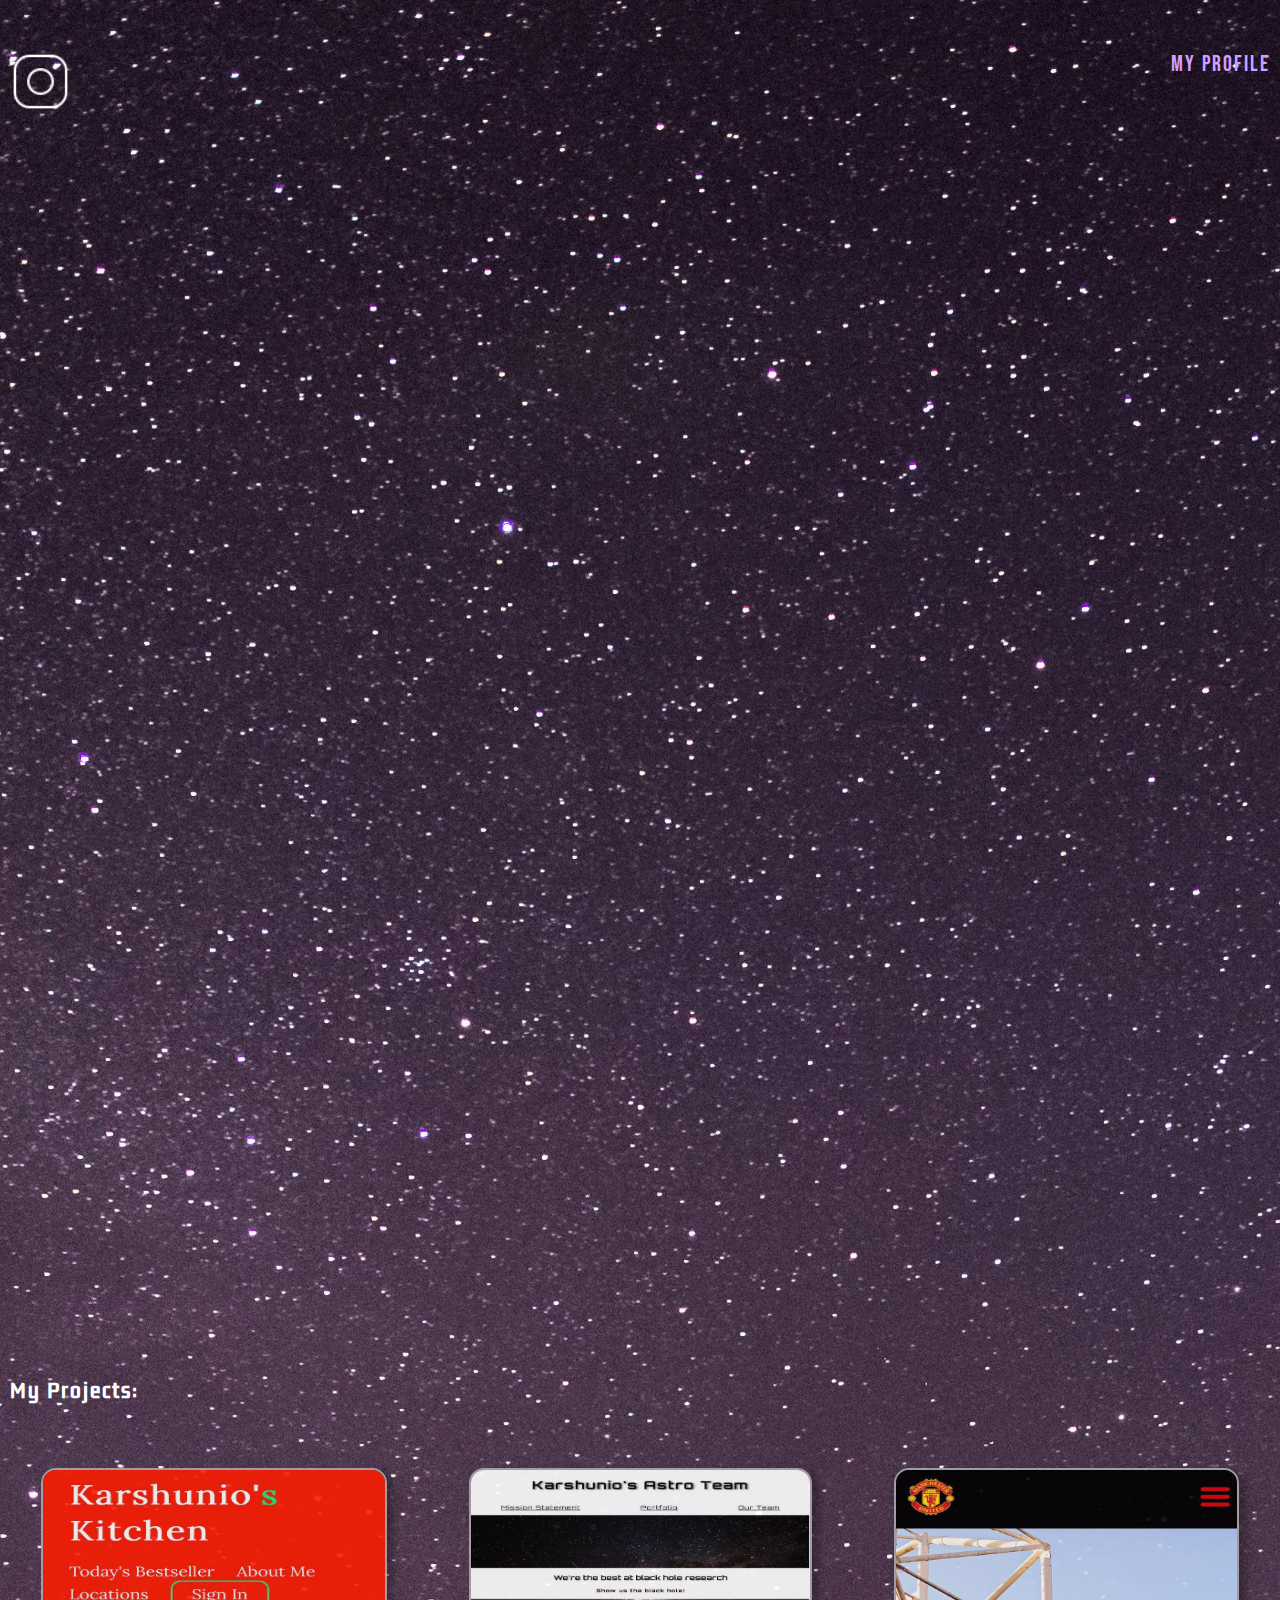
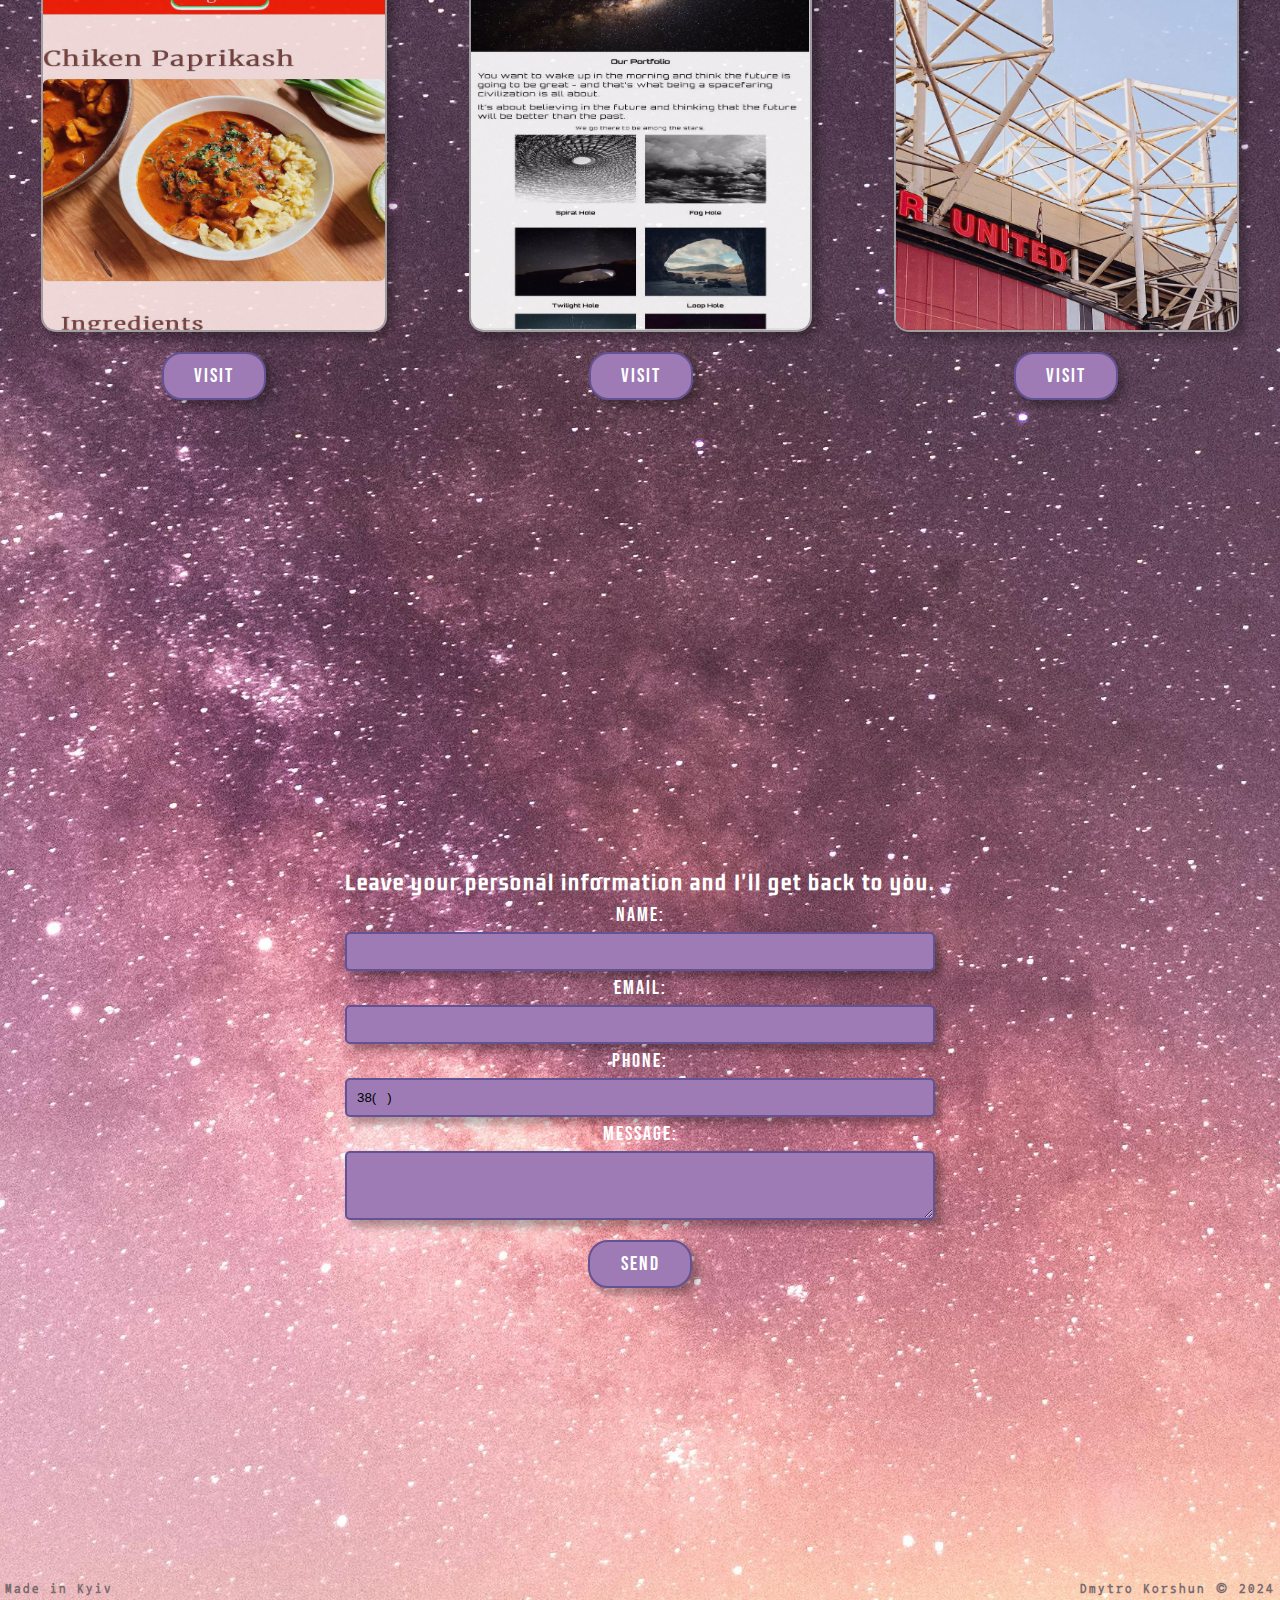
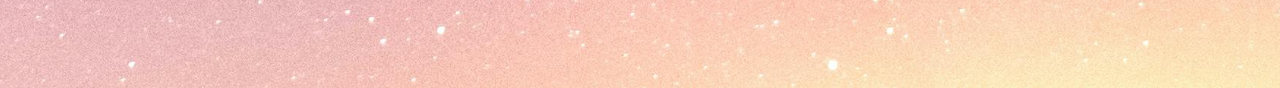
==== index.html @ 6ab0fac3 "7 commit" ====
<!DOCTYPE html>
<html lang="en">
<head>
    <meta charset="UTF-8">
    <meta name="viewport" content="width=device-width, initial-scale=1.0">
    <title>Document</title>
    <link rel="stylesheet" href="style.css">
    <script defer src="script.js"></script>
</head>
<body>
    
    <div class="back">
        
     <header>
      <div class="headercontent1">
        <a href="https://www.instagram.com/paul_martial99?igsh=MXgya3oyY2Mxa3dtcQ%3D%3D&utm_source=qr" target="_blank">
        <img src="./Images/icons8-instagram-50.png"></img>
        </a>
      </div>
      <div class="headercontent2">
        <a href="./myprofile.html">My Profile</a>
      </div>
     </header>
     
     <main>
      <div class="content0">
        <div class="content0text">
        <div class="animated-text">
        <h1>Dmytro Korshun</h1>
        </div>
        </div>
        <div class="content0text">
        <div class="animated-text">
        <h5 id="h55">Beginner developer</h5>
        </div>
        </div>
      </div>
        <div class="content01">
            <h3>My Projects:</h3>
        </div>
      <div class="content1">
        <div class="mi">
          <img src="./Images/Unknown-1.jpeg" class="imgp">
         <div class="button">
          <a href="https://dimadamage91.github.io/kitchen/" target="_blank">Visit</a>
         </div>
        </div>
        <div class="mi">
          <img src="./Images/Unknown-2.jpeg" class="imgp">
         <div class="button">
          <a href="https://dimadamage91.github.io/business/" target="_blank">Visit</a>
         </div>
        </div>
        <div class="mi">
          <img src="./Images/Unknown.jpeg" class="imgp">
         <div class="button">
          <a href="https://dimadamage91.github.io/sportclub/" target="_blank">Visit</a>
         </div>
        </div>
      </div>
    
      <div class="content2">
       <form action="./submission.html" method="POST">
       <h3>Leave your personal information and I'll get back to you.</h3>
       <section class="name">
        <label for="nname"><a>Name:</a></label>
        <input type="text" name="nname" id="nname">
       </section>
       <section class="email">
        <label for="mail"><a>Email:</a></label>
        <input type="text" name="mail" id="mail">
       </section>
       <section class="phone">
        <label for="pphone"><a>Phone:</a></label>
        <input type="text" name="pphone" id="pphone" value="38(   )">
       </section>
       <section class="info">
        <label for="iinfo"><a>Message:</a></label>
        <br>
        <textarea id="iinfo" name="iinfo" rows="3" cols="30"></textarea>
       </section>
       <section class="buttonsend">
       <a id="sendbutton">SEND</a>
       </section>
       </form>
       </div>
     </main>
     <footer>
        <h5 class="fh5l">Made in Kyiv</h5>
        <h5 class="fh5r">Dmytro Korshun © 2024</h5>
     </footer>
    </div>
    
</body>
</html>
---- style.css ----
body {
    margin: 0px;
    padding: 0px;
    font-size: 16px;
}
.back {
    background-image: url(./Images/pexels-free-nature-stock-1376766.jpg);
    min-height: 100vh;
    background-position: center;
    background-size: cover;
    background-repeat: no-repeat;
    
}
@font-face {
    font-family: "Kdam";
    src: url(./Kdam_Thmor_Pro/KdamThmorPro-Regular.ttf) format("woff2");
}
@font-face {
    font-family: "Bebas";
    src: url(./Bebas_Neue/BebasNeue-Regular.ttf) format("woff2");
}
@font-face {
    font-family: "Nanum";
    src: url(./Nanum_Gothic_Coding/NanumGothicCoding-Regular.ttf) format("woff2");
}

header {
    display: flex;
    justify-content: space-between;
    max-width: 1500px;
    margin: auto;
}

.headercontent1 {
    z-index: 2;
    margin-top: 4%;
    padding-left: 10px;
}
.headercontent2 {
    z-index: 2;
    font-family: "Bebas";
    letter-spacing: 2px;
    margin-top: 4%;
    padding-right: 10px;
    
}

.headercontent1 img {
    width: 3.8rem;
    
}
.headercontent2 a {
    font-size: 1.4rem;
    text-decoration: none;
    color: #cea2fd;
    
} 
.headercontent2 a:hover {
    color: white;
}
.headercontent2 a:active {
    color: #6f4685;
    
}
/*Main*/

main {
    max-width: 1500px;
    margin: auto;
    margin-top: 450px;
}

/*Content0*/
.content0 {
    color: white;
    font-size: 2.3rem;
    padding-left: 10px;
    font-family: "Kdam";
    
    display: flex;
    flex-direction: column;
    letter-spacing: 3px;
}
#h55 {
    padding-top: 0px;
    margin-top: 0px;
}
.content0text {
    display: flex;
    flex-wrap: wrap;
    
}
.content0text div {
    padding-right: 15px;
    
}
.animated-text {
    opacity: 0;
    animation: fadeIn 4s forwards;
    animation-delay: 0.7s;
}
@keyframes fadeIn {
    from {
        opacity: 0;
    }
    to {
        opacity: 1;
    }
}
/*content01*/
.content01 {
    color: white;
    margin-top: 500px;
    letter-spacing: 2px;
    font-family: "Kdam";
    padding-left: 10px;
    
}
.content01 h3 {
    margin: 0px;
    font-size: 1.5vw;
}
/*content1*/
.content1 {
    display: flex;
    justify-content: space-around;
    
    
}
.mi {
    display: flex;
    flex-direction: column;
    justify-content: center;
    align-items: center;
    gap: 20px;
}
.button a {
    display: flex;
    justify-content: center;
    font-size: 20px;
    font-family: "Bebas";
    letter-spacing: 2px;
    text-decoration: none;
    color: inherit;
}
.button {
    width: 70px;
    border: 2px solid #645394;
    border-radius: 20px;
    padding: 10px 15px;
    background-color: #9e7bb5;
    box-shadow: 6px 6px 7px 1px rgba(0, 0, 0, 0.28);
    color: white;
}
.button:hover {
    cursor: pointer;
    background-color: white;
    color: #9e7bb5;

}
.button:active {
    background-color: #6f4685;
    color: white;
    border: 2px solid #392A48;
}
.imgp {
    height: 70%;
    width: 80%;
    border-radius: 15px;
    opacity: 0.9;
    border: 2px solid #A9A9A9;
    box-shadow: 6px 6px 7px 1px rgba(0, 0, 0, 0.28);
}

/*content2*/
.content2 h3 {
    color: white;
    margin: 5px;
    font-size: 1.5vw;
    letter-spacing: 2px;

}
.content2 a {
    font-size: 20px;
    letter-spacing: 2px;
    font-family: "Bebas";
}
.content2 {
    display: flex;
    justify-content: center;
    flex-wrap: wrap;
    margin-top: 400px;
    font-family: "Kdam";
    
    color: white;
}
.content2 section {
    display:flex;
    justify-content: center;
    flex-wrap: wrap;
    
}
input, textarea {
    width: 100%;
    padding: 10px;
    margin: 5px;
    box-sizing: border-box;
    border: 2px solid #645394;
    border-radius: 5px;
    background-color: #9e7bb5;
    box-shadow: 6px 6px 7px 1px rgba(0, 0, 0, 0.28);
}
.buttonsend {
    border: 2px solid #645394;
    border-radius: 20px;
    padding: 10px 15px; 
    width: 70px;
    margin: 0 auto;
    background-color: #9e7bb5;
    box-shadow: 6px 6px 7px 1px rgba(0, 0, 0, 0.28);
    text-shadow: none;
    margin-top: 15px;
    font-size: 20px;
    font-family: "Bebas";
    color: white;
}
.buttonsend:hover {
    cursor: pointer;
    background-color: white;
    color: #9e7bb5;

}
.buttonsend:active {
    background-color: #6f4685;
    color: white;
    border: 2px solid #392A48;
}
/*footer*/
footer {
    display: flex;
    justify-content: space-between;
    max-width: 1700px;
    margin: auto;
    height: 200px;
    align-items: center;
    margin-top: 200px;
}
footer h5 {
    color: #7A6A70;
    font-family: "Nanum";
    letter-spacing: 2px;
    
}
.fh5l {
    padding-left: 5px;
}
.fh5r {
    padding-right: 5px;
}

/*Media*/
@media screen and (max-width: 1024px) {
    .content0 {
        font-size: 50px;
    }
    .content2 h3 {
       font-size: 23px; 
    }
    .content2 a {
        font-size: 20px;
    }
    .content01 h3 {
    font-size: 23px; 
    }
    footer {
        margin-top: 50px;
    }
    .buttonsend a {
        font-size: 20px;
        font-family: "Bebas";
    }
}
@media screen and (max-width: 1024px) {
    .content0 {
        font-size: 2rem;
    }
}
@media screen and (max-width: 768px) {
    .content0 {
        font-size: 1.5rem;
    }
}
@media screen and (max-width: 425px) {
    .content0 {
        font-size: 1.0rem;
    }
    .content2 h3 {
       font-size: 20px; 
    }
    .content2 a {
        font-size: 15px;
    }
    main {
        margin-top: 100px;
    }
    .content01 {
        margin-top: 150px;
    }
    .content2 {
        margin-top: 150px;
    }
    .button a {
        font-size: 15px;
    }
    .button {
        padding: 8px 12px;
    }
    .buttonsend a {
        font-size: 15px;
    }
    .buttonsend {
        padding: 8px 12px;
    }
    .content01 h3 {
        font-size: 20px; 
    }
    footer h5 {
        font-size: 10px;
    }
    footer {
        height: 100px;
    }
}
@media screen and (max-width: 375px) {
    .content0 {
        font-size: 0.75rem;
    }
    
}
@media screen and (max-width: 320px) {
    .content0 {
        font-size: 0.6rem;
    }
    .content2 h3 {
        font-size: 17px; 
     }
     .content2 a {
         font-size: 16px;
     }
     .button a {
        font-size: 12px;
    }
    .button {
        padding: 6px 8px;
    }
    .buttonsend a {
        font-size: 12px;
    }
    .buttonsend {
        padding: 6px 8px;
    }
    .content01 h3 {
        font-size: 17px; 
    }
    
}
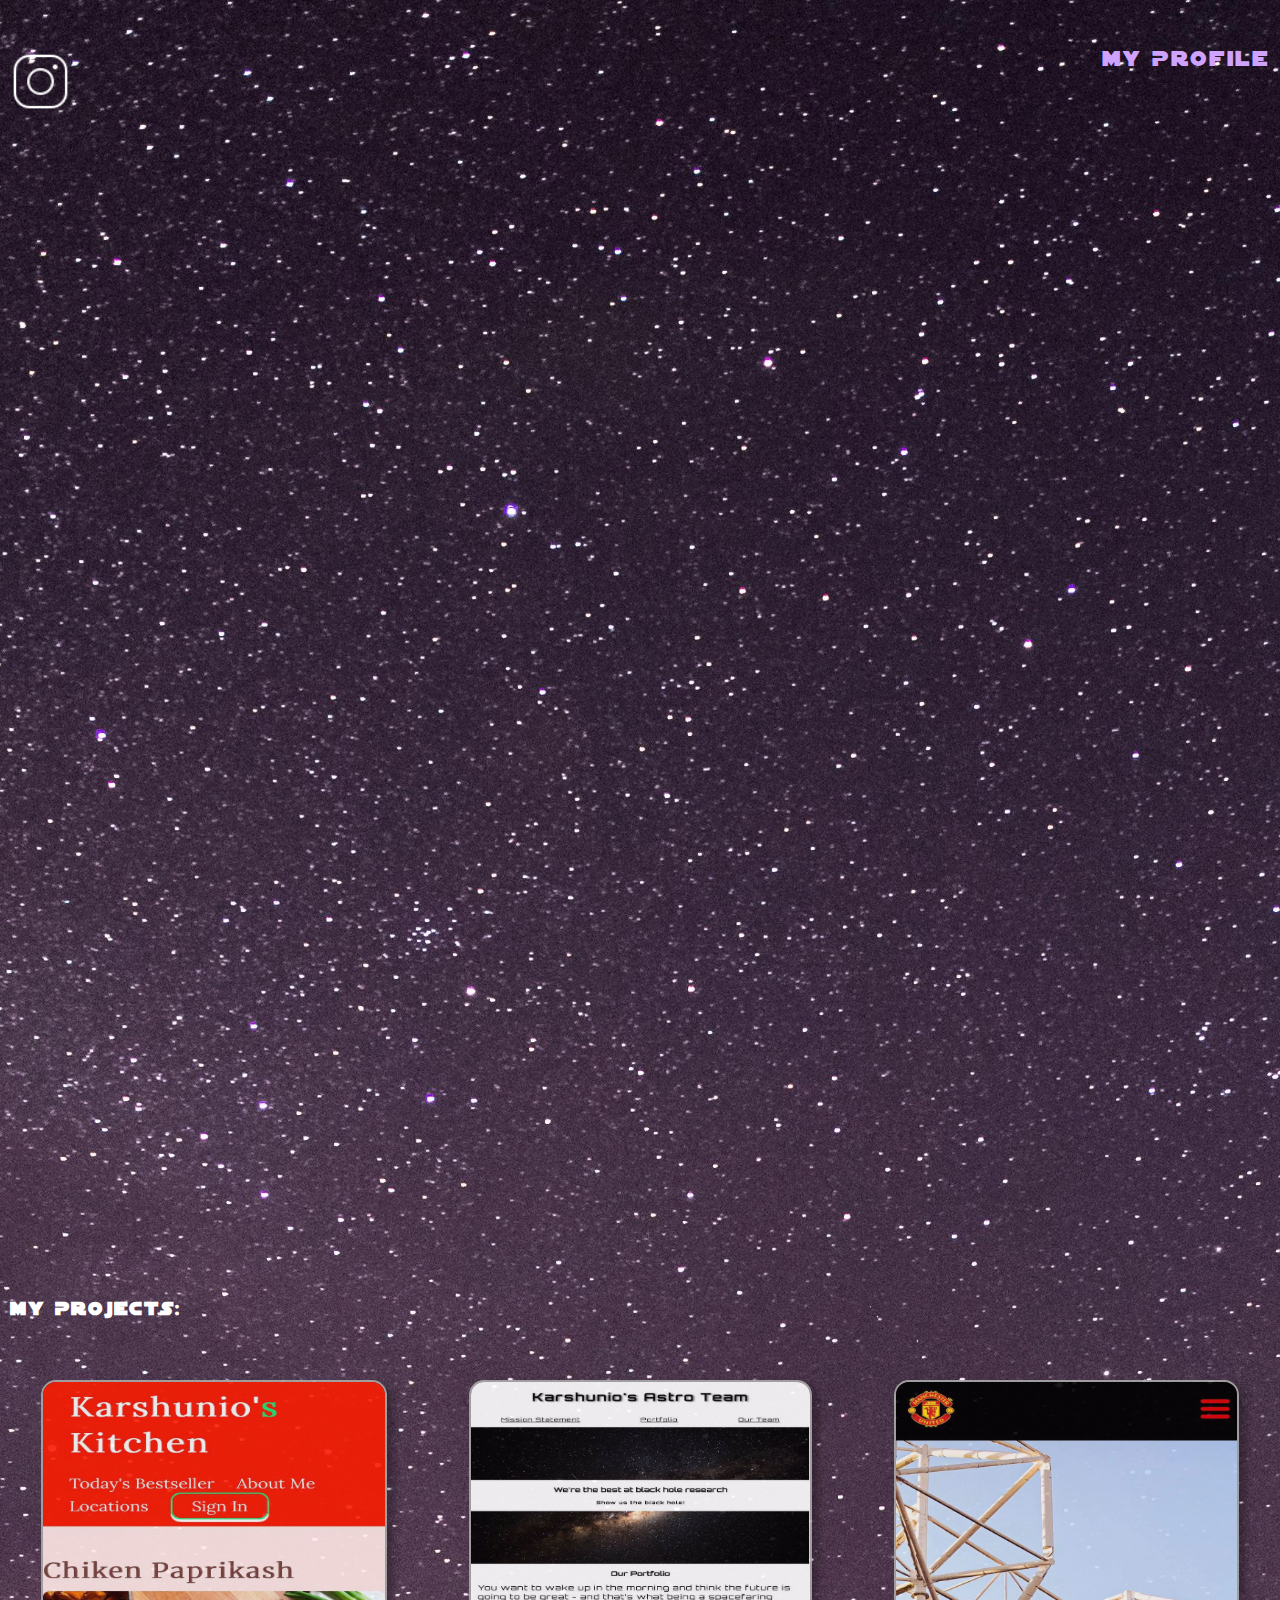
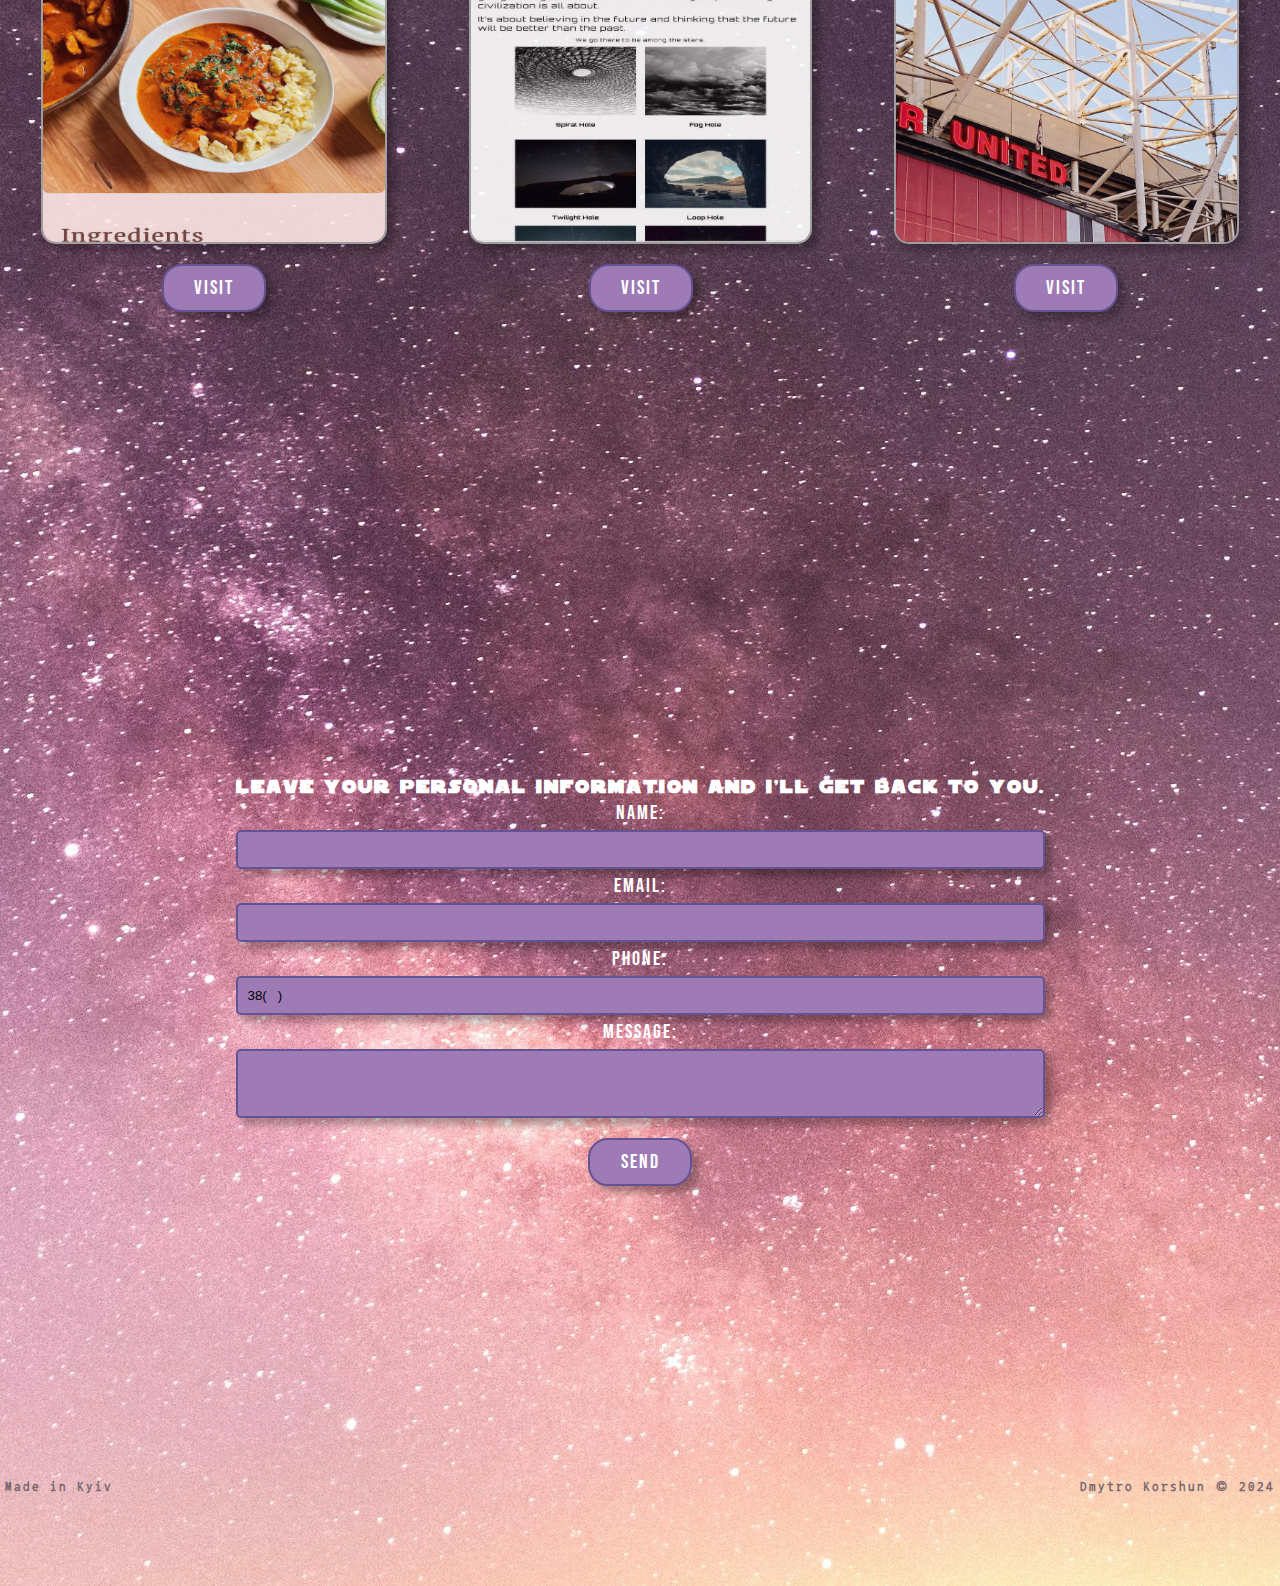
==== commit bb241ffe: "8 commit" ====
--- a/index.html
+++ b/index.html
@@ -63,24 +63,24 @@
        <form action="./submission.html" method="POST">
        <h3>Leave your personal information and I'll get back to you.</h3>
        <section class="name">
-        <label for="nname"><a>Name:</a></label>
+        <label for="nname"><a id="buttonsend">Name:</a></label>
         <input type="text" name="nname" id="nname">
        </section>
        <section class="email">
-        <label for="mail"><a>Email:</a></label>
+        <label for="mail"><a id="buttonsend">Email:</a></label>
         <input type="text" name="mail" id="mail">
        </section>
        <section class="phone">
-        <label for="pphone"><a>Phone:</a></label>
+        <label for="pphone"><a id="buttonsend">Phone:</a></label>
         <input type="text" name="pphone" id="pphone" value="38(   )">
        </section>
        <section class="info">
-        <label for="iinfo"><a>Message:</a></label>
+        <label for="iinfo"><a id="buttonsend">Message:</a></label>
         <br>
         <textarea id="iinfo" name="iinfo" rows="3" cols="30"></textarea>
        </section>
        <section class="buttonsend">
-       <a id="sendbutton">SEND</a>
+       <a id="buttonsend">SEND</a>
        </section>
        </form>
        </div>
--- a/style.css
+++ b/style.css
@@ -23,6 +23,10 @@
     font-family: "Nanum";
     src: url(./Nanum_Gothic_Coding/NanumGothicCoding-Regular.ttf) format("woff2");
 }
+@font-face {
+    font-family: "Star";
+    src: url(./Starwars/star-wars.ttf) format("woff2");
+}
 
 header {
     display: flex;
@@ -38,7 +42,7 @@
 }
 .headercontent2 {
     z-index: 2;
-    font-family: "Bebas";
+    font-family: "Star";
     letter-spacing: 2px;
     margin-top: 4%;
     padding-right: 10px;
@@ -75,8 +79,7 @@
     color: white;
     font-size: 2.3rem;
     padding-left: 10px;
-    font-family: "Kdam";
-    
+    font-family: "Star";
     display: flex;
     flex-direction: column;
     letter-spacing: 3px;
@@ -112,7 +115,7 @@
     color: white;
     margin-top: 500px;
     letter-spacing: 2px;
-    font-family: "Kdam";
+    font-family: "Star";
     padding-left: 10px;
     
 }
@@ -183,15 +186,14 @@
 .content2 a {
     font-size: 20px;
     letter-spacing: 2px;
-    font-family: "Bebas";
+    font-family: "Star";
 }
 .content2 {
     display: flex;
     justify-content: center;
     flex-wrap: wrap;
     margin-top: 400px;
-    font-family: "Kdam";
-    
+    font-family: "Star";
     color: white;
 }
 .content2 section {
@@ -221,8 +223,11 @@
     text-shadow: none;
     margin-top: 15px;
     font-size: 20px;
+    
+    color: white;
+}
+#buttonsend {
     font-family: "Bebas";
-    color: white;
 }
 .buttonsend:hover {
     cursor: pointer;
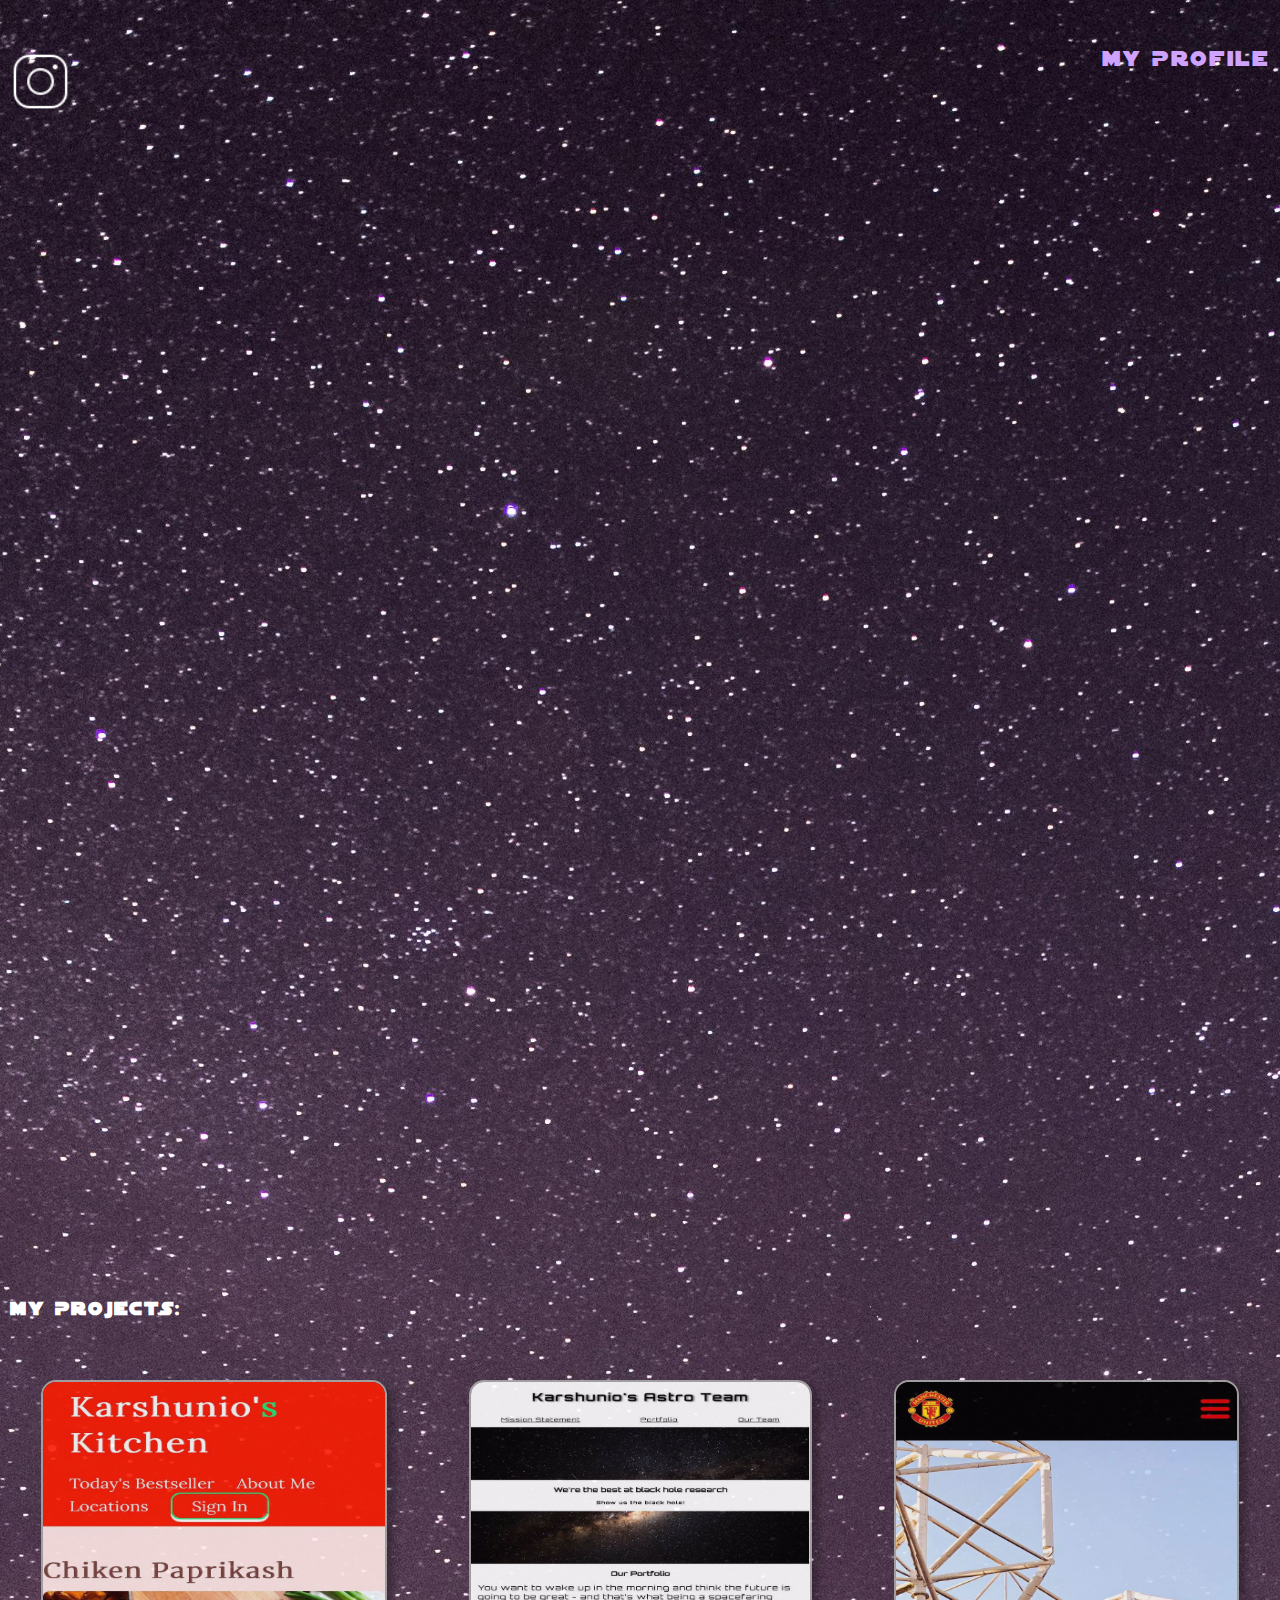
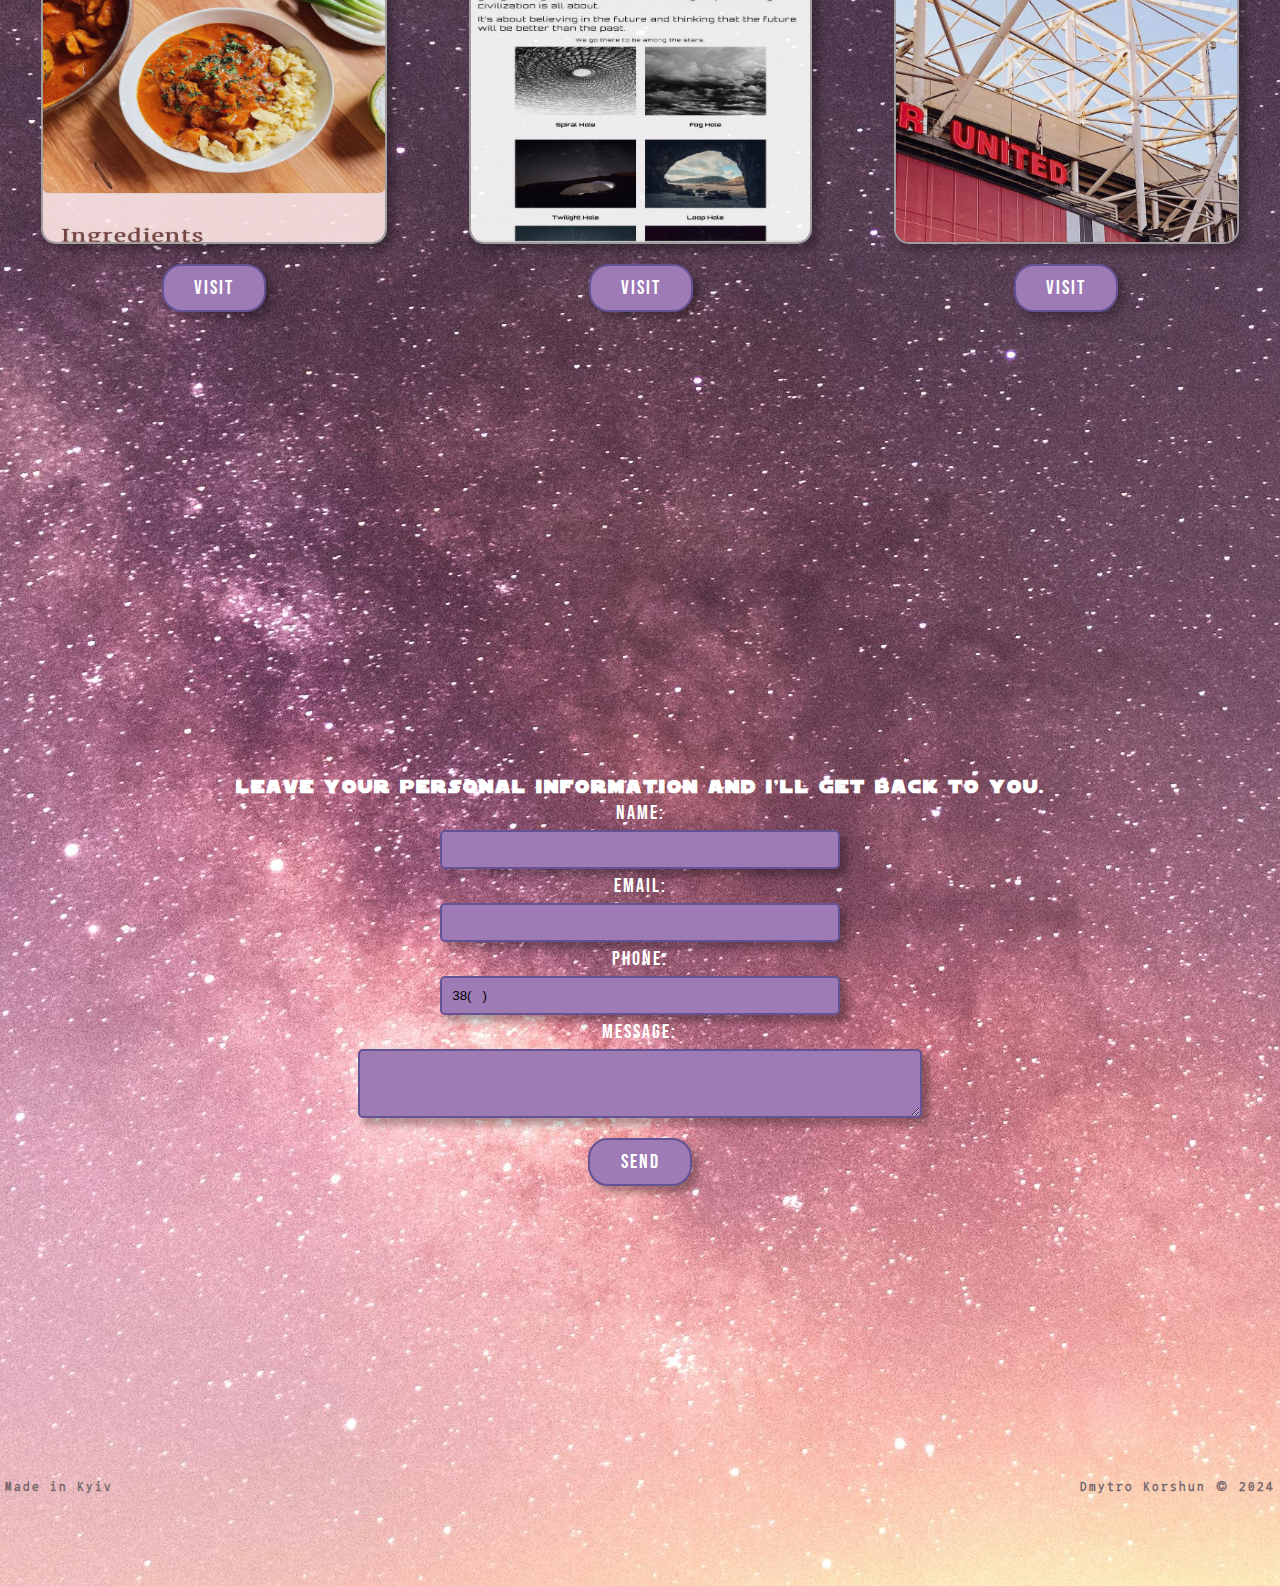
==== commit fdee0bc9: "9 commit" ====
--- a/index.html
+++ b/index.html
@@ -80,7 +80,7 @@
         <textarea id="iinfo" name="iinfo" rows="3" cols="30"></textarea>
        </section>
        <section class="buttonsend">
-       <a id="buttonsend">SEND</a>
+       <a id="sendbutton">SEND</a>
        </section>
        </form>
        </div>
--- a/style.css
+++ b/style.css
@@ -202,7 +202,24 @@
     flex-wrap: wrap;
     
 }
+.name {
+    margin: 0 auto;
+    width: 50%;
+}
+.email {
+    margin: 0 auto;
+    width: 50%;
+}
+.phone {
+    margin: 0 auto;
+    width: 50%;
+}
+.info {
+    margin: 0 auto;
+    width: 70%;
+}
 input, textarea {
+    
     width: 100%;
     padding: 10px;
     margin: 5px;
@@ -229,6 +246,9 @@
 #buttonsend {
     font-family: "Bebas";
 }
+#sendbutton {
+    font-family: "Bebas";
+}
 .buttonsend:hover {
     cursor: pointer;
     background-color: white;
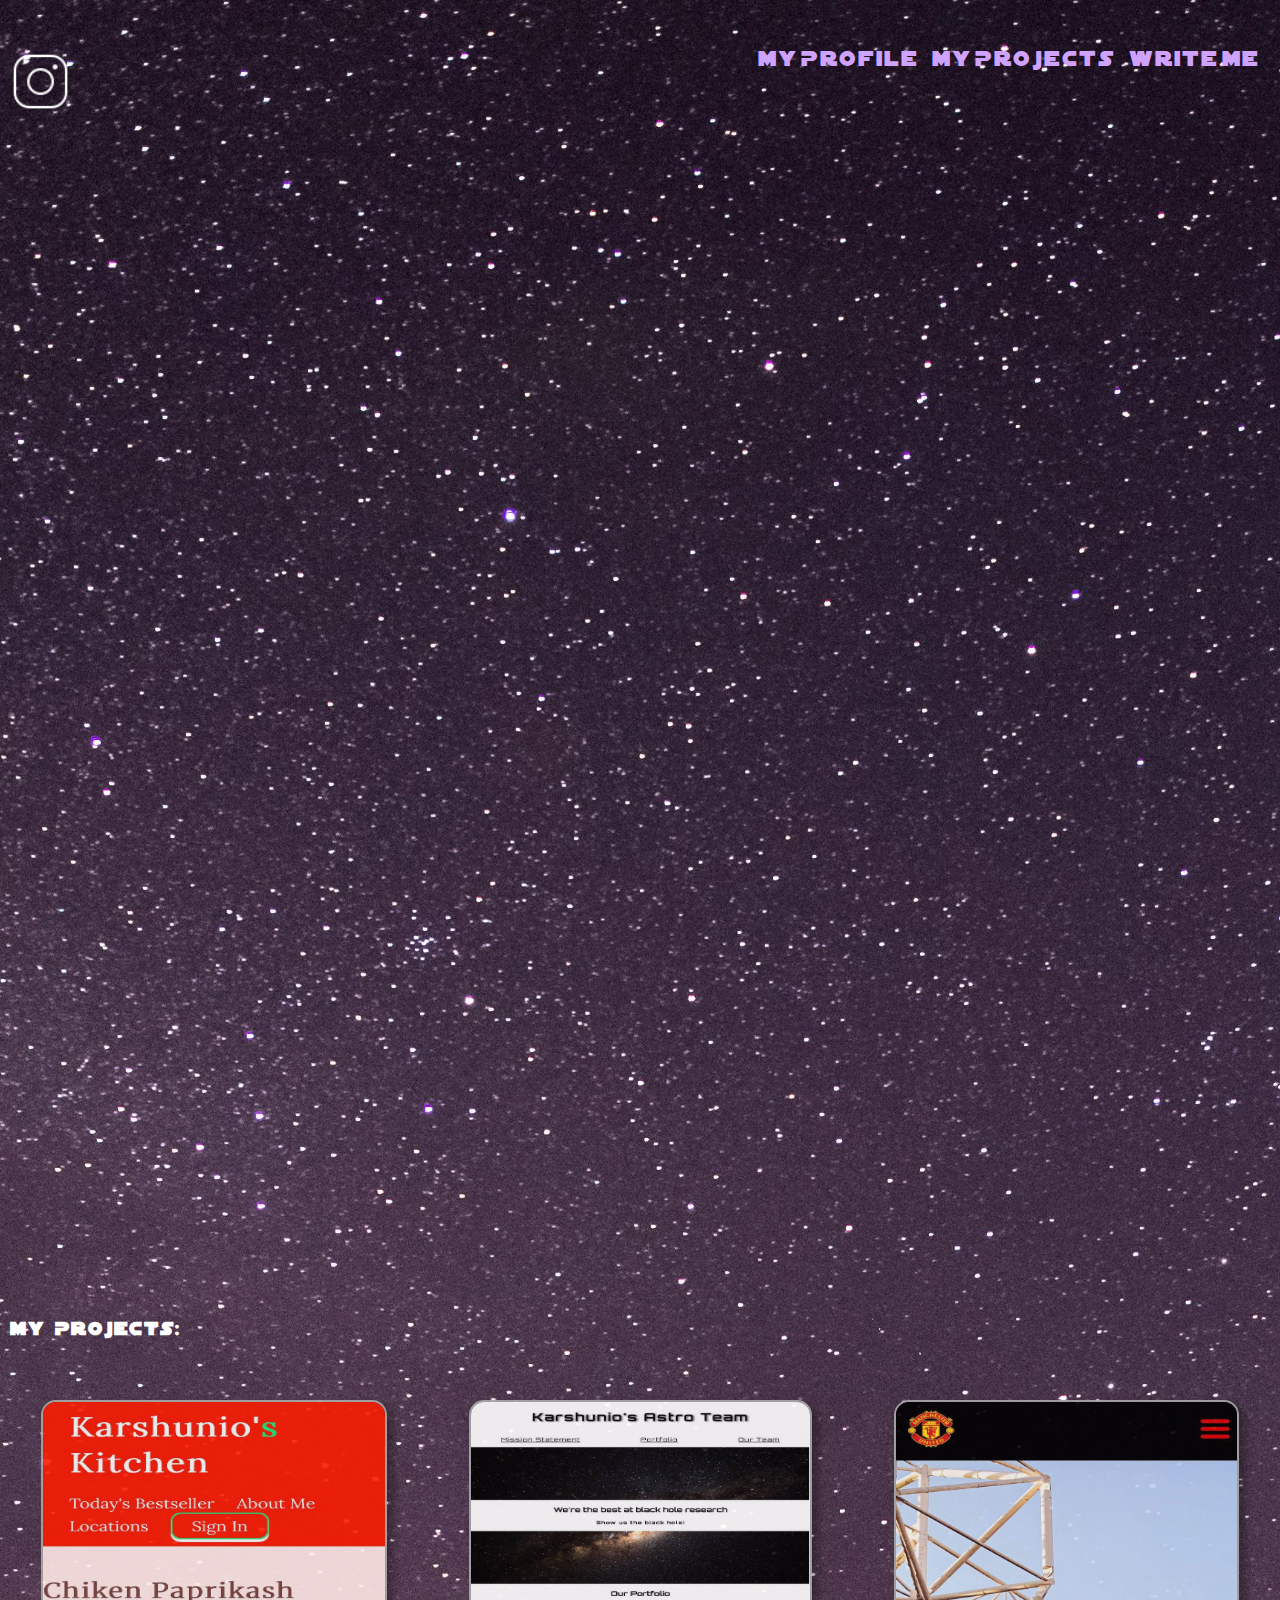
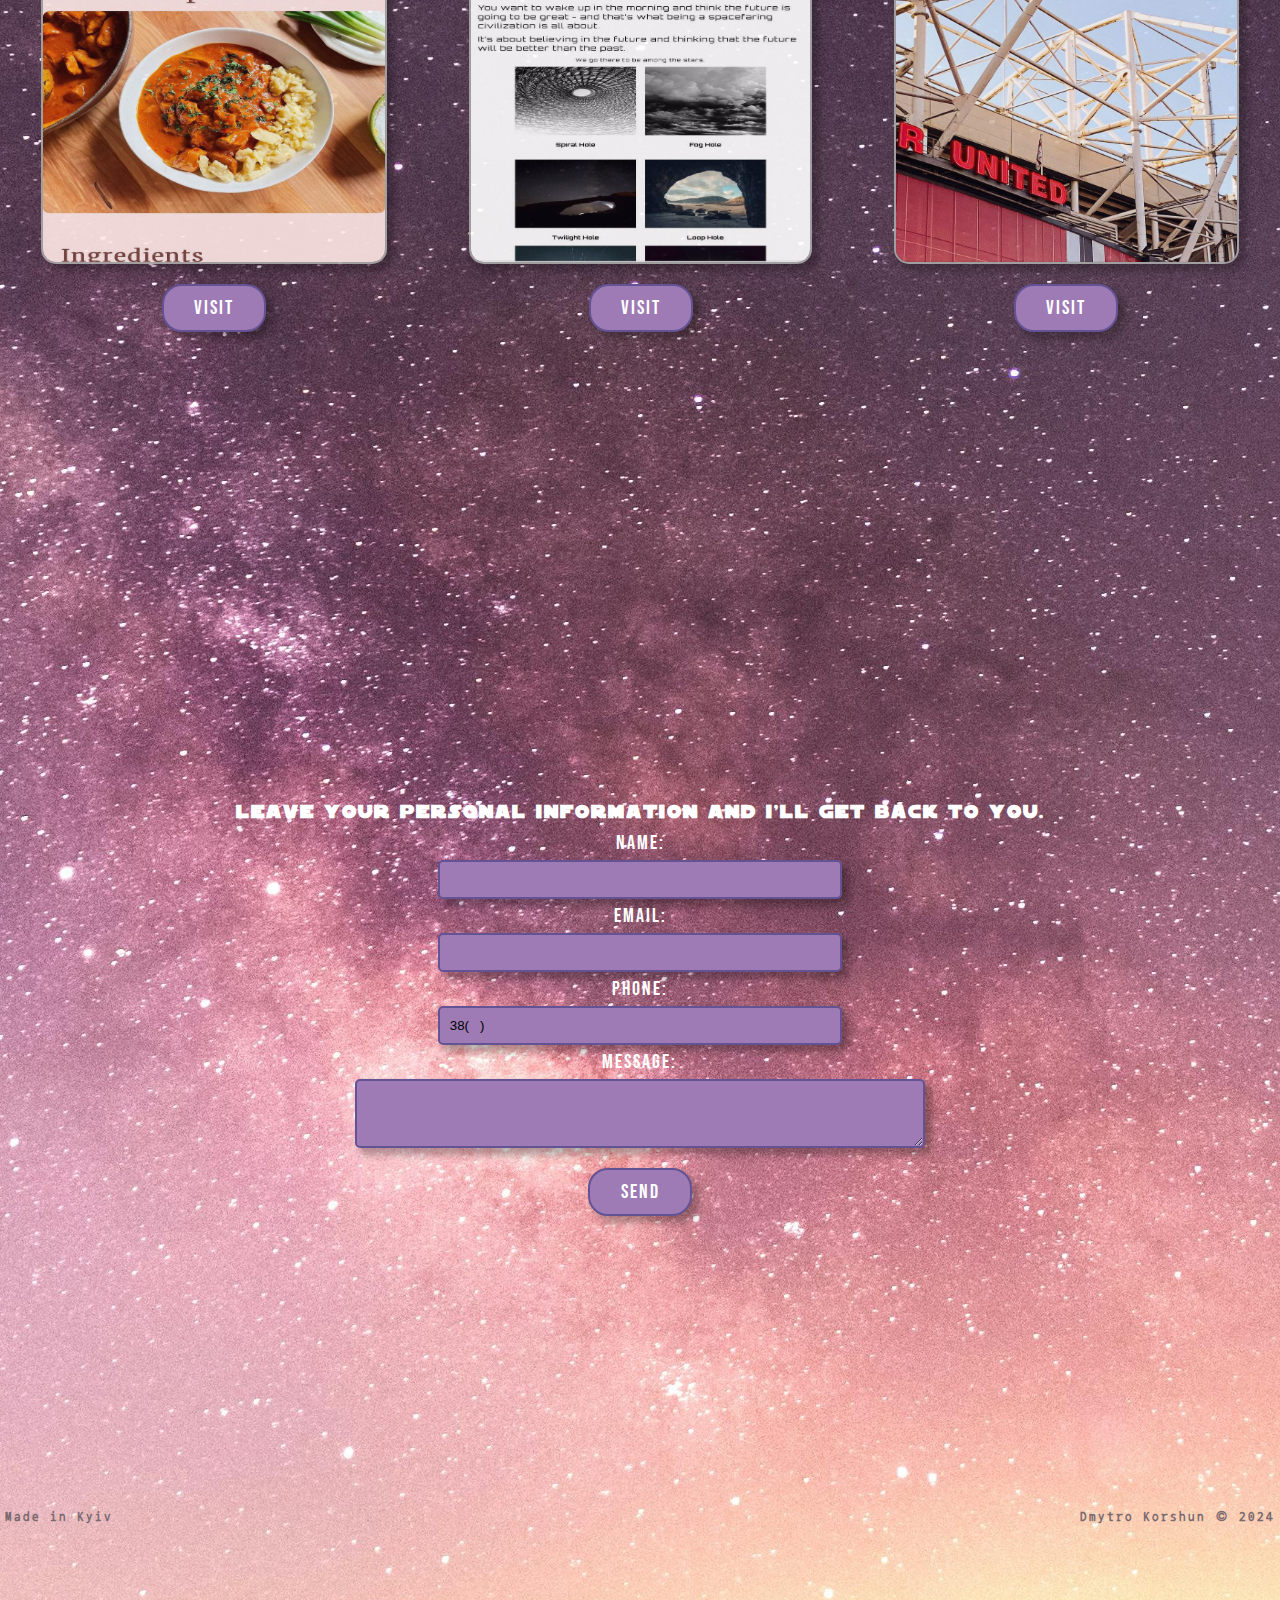
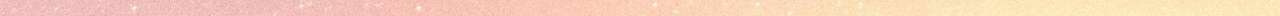
==== commit f1bfc42d: "13 commit" ====
--- a/index.html
+++ b/index.html
@@ -8,10 +8,9 @@
     <script defer src="script.js"></script>
 </head>
 <body>
-    
-    <div class="back">
-        
-     <header>
+  
+  <div class="back">
+   <header>
       <div class="headercontent1">
         <a href="https://www.instagram.com/paul_martial99?igsh=MXgya3oyY2Mxa3dtcQ%3D%3D&utm_source=qr" target="_blank">
         <img src="./Images/icons8-instagram-50.png"></img>
@@ -19,10 +18,17 @@
       </div>
       <div class="headercontent2">
         <a href="./myprofile.html">My Profile</a>
+        <a href="#images">My Projects</a>
+        <a href="#form">Write Me</a>
       </div>
-     </header>
+      <div class="mobile" id="mobile">
+        <a href="./myprofile.html"><img src="./Logos2/icons8-пользователь-мужчина-в-кружке-50.png"></a>
+        <a href="#images"><img src="./Logos2/icons8-группа-проектов-50.png"></a>
+        <a href="#form"><img src="./Logos2/icons8-отправить-50.png"></a>
+      </div>
+   </header>
      
-     <main>
+   <main>
       <div class="content0">
         <div class="content0text">
         <div class="animated-text">
@@ -35,10 +41,12 @@
         </div>
         </div>
       </div>
-        <div class="content01">
+    
+      
+      <div class="content01" id="images">
             <h3>My Projects:</h3>
         </div>
-      <div class="content1">
+      <div class="content1" id="blockmi">
         <div class="mi">
           <img src="./Images/Unknown-1.jpeg" class="imgp">
          <div class="button">
@@ -58,38 +66,40 @@
          </div>
         </div>
       </div>
-    
-      <div class="content2">
-       <form action="./submission.html" method="POST">
-       <h3>Leave your personal information and I'll get back to you.</h3>
-       <section class="name">
-        <label for="nname"><a id="buttonsend">Name:</a></label>
-        <input type="text" name="nname" id="nname">
-       </section>
-       <section class="email">
-        <label for="mail"><a id="buttonsend">Email:</a></label>
-        <input type="text" name="mail" id="mail">
-       </section>
-       <section class="phone">
-        <label for="pphone"><a id="buttonsend">Phone:</a></label>
-        <input type="text" name="pphone" id="pphone" value="38(   )">
-       </section>
-       <section class="info">
-        <label for="iinfo"><a id="buttonsend">Message:</a></label>
-        <br>
-        <textarea id="iinfo" name="iinfo" rows="3" cols="30"></textarea>
-       </section>
-       <section class="buttonsend">
-       <a id="sendbutton">SEND</a>
-       </section>
-       </form>
-       </div>
-     </main>
+      
+      
+      <div class="content2" id="form">
+        <form id="myForm" action="./submission.html" method="GET">
+            <h3>Leave your personal information and I'll get back to you.</h3>
+            <section class="name">
+                <label for="nname"><a id="buttonsend">Name:</a></label>
+                <input type="text" name="nname" id="nname">
+            </section>
+            <section class="email">
+                <label for="mail"><a id="buttonsend">Email:</a></label>
+                <input type="text" name="mail" id="mail">
+            </section>
+            <section class="phone">
+                <label for="pphone"><a id="buttonsend">Phone:</a></label>
+                <input type="text" name="pphone" id="pphone" value="38(   )">
+            </section>
+            <section class="info">
+                <label for="iinfo"><a id="buttonsend">Message:</a></label>
+                <br>
+                <textarea id="iinfo" name="iinfo" rows="3" cols="30"></textarea>
+            </section>
+            <section class="buttonsend">
+                <a type="button" id="sendbutton">SEND</a>
+            </section>
+        </form>
+    </div>
+  
+    </main>
      <footer>
         <h5 class="fh5l">Made in Kyiv</h5>
         <h5 class="fh5r">Dmytro Korshun © 2024</h5>
      </footer>
-    </div>
-    
+  </div>
+  
 </body>
 </html>--- a/style.css
+++ b/style.css
@@ -2,6 +2,11 @@
     margin: 0px;
     padding: 0px;
     font-size: 16px;
+}
+html {
+    overflow-y: scroll; 
+    scroll-snap-type: y mandatory;
+    scroll-behavior: smooth;
 }
 .back {
     background-image: url(./Images/pexels-free-nature-stock-1376766.jpg);
@@ -9,7 +14,32 @@
     background-position: center;
     background-size: cover;
     background-repeat: no-repeat;
-    
+}
+/*Mobile*/
+@media only screen and (max-width: 625px) {
+    .headercontent2 {
+        display: none;
+    }
+    #mobile {
+        display: flex;
+        margin-top: 4%;
+        padding-right: 15px;
+    }
+    .mobile img {
+        padding-right: 15px;
+    }
+}
+.mobile {
+    display: none;
+}
+header {
+    scroll-snap-align: center;
+}
+.content1 {
+    scroll-snap-align: center;
+}
+.content2 {
+    scroll-snap-align: center;
 }
 @font-face {
     font-family: "Kdam";
@@ -45,8 +75,7 @@
     font-family: "Star";
     letter-spacing: 2px;
     margin-top: 4%;
-    padding-right: 10px;
-    
+    padding-right: 15px;
 }
 
 .headercontent1 img {
@@ -57,10 +86,12 @@
     font-size: 1.4rem;
     text-decoration: none;
     color: #cea2fd;
-    
+    padding-right: 5px;
+    word-spacing: -7px;
 } 
 .headercontent2 a:hover {
     color: white;
+    cursor: pointer;
 }
 .headercontent2 a:active {
     color: #6f4685;
@@ -122,6 +153,7 @@
 .content01 h3 {
     margin: 0px;
     font-size: 1.5vw;
+    padding-top: 20px;
 }
 /*content1*/
 .content1 {
@@ -178,10 +210,10 @@
 /*content2*/
 .content2 h3 {
     color: white;
-    margin: 5px;
+    margin: 10px;
     font-size: 1.5vw;
     letter-spacing: 2px;
-
+    
 }
 .content2 a {
     font-size: 20px;
